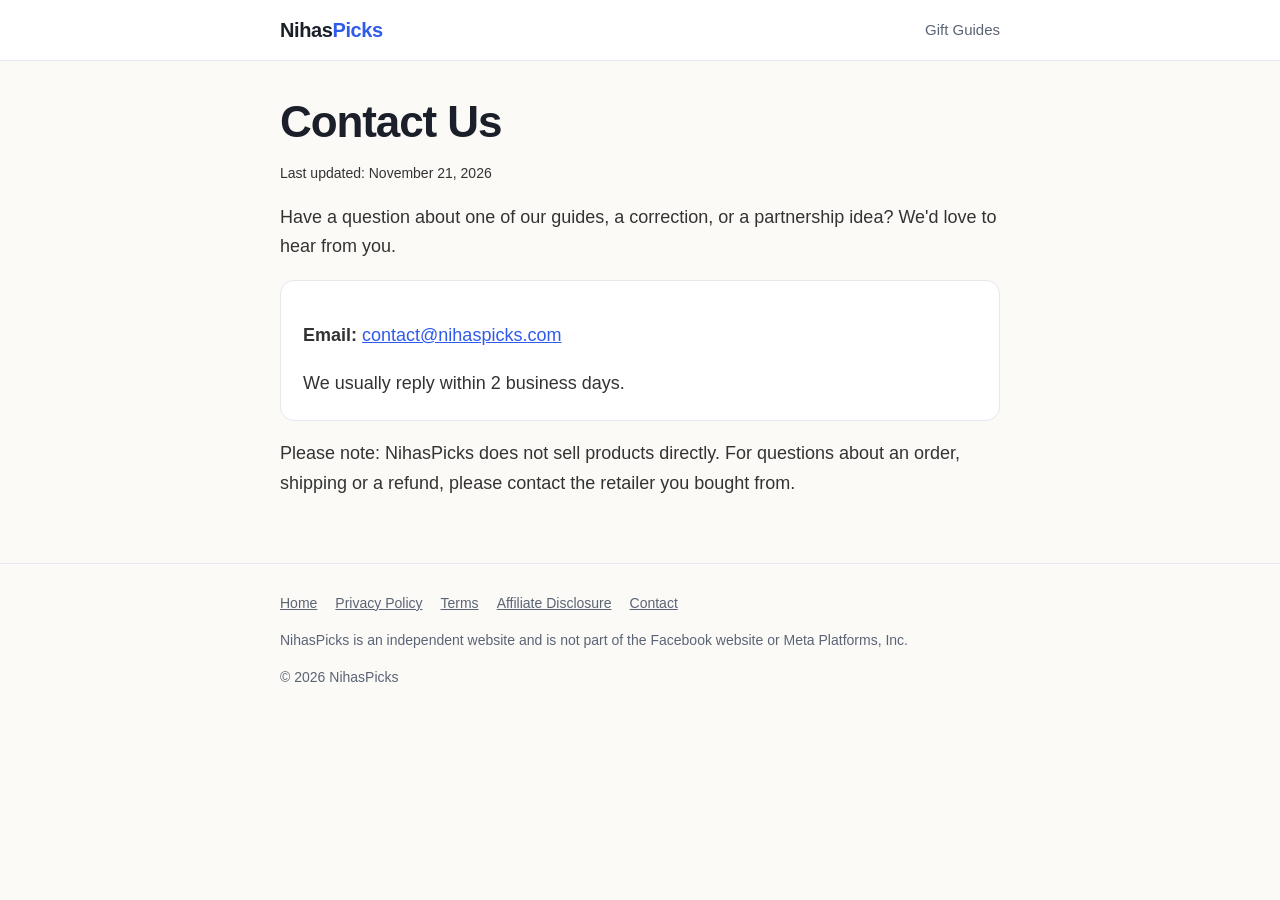
==== contact/index.html @ ed9e6d06 "Initial NihasPicks site: home, STEM gift lander, legal pages, Coolify Dockerfile Co-Authored-By: Cla" ====
<!doctype html>
<html lang="en">
<head>
<meta charset="utf-8">
<meta name="viewport" content="width=device-width,initial-scale=1">
<title>Contact Us | NihasPicks</title>
<meta name="robots" content="index,follow">
<link rel="canonical" href="https://nihaspicks.com/contact/">
<link rel="icon" href="/favicon.svg" type="image/svg+xml">
<link rel="stylesheet" href="/assets/style.css">
<script defer src="/assets/main.js"></script>
</head>
<body data-page="legal">
<header class="site-header"><div class="wrap">
  <a class="logo" href="/">Nihas<span>Picks</span></a>
  <nav><a href="/">Gift Guides</a></nav>
</div></header>
<main class="wrap legal">
<h1>Contact Us</h1>
<p class="meta">Last updated: November 21, 2026</p>
<p>Have a question about one of our guides, a correction, or a partnership idea? We'd love to hear from you.</p>
<div class="card">
<p><strong>Email:</strong> <a href="mailto:contact@nihaspicks.com">contact@nihaspicks.com</a></p>
<p style="margin-bottom:0">We usually reply within 2 business days.</p>
</div>
<p>Please note: NihasPicks does not sell products directly. For questions about an order, shipping or a refund, please contact the retailer you bought from.</p>
</main>
<footer class="site-footer"><div class="wrap">
  <nav><a href="/">Home</a><a href="/privacy/">Privacy Policy</a><a href="/terms/">Terms</a><a href="/disclosure/">Affiliate Disclosure</a><a href="/contact/">Contact</a></nav>
  <p>NihasPicks is an independent website and is not part of the Facebook website or Meta Platforms, Inc.</p>
  <p>© <span id="year">2026</span> NihasPicks</p>
</div></footer>
</body>
</html>
---- assets/style.css ----
:root{
  --ink:#1b1f2a;--muted:#5b6475;--line:#e6e8ee;--bg:#fbfaf7;--card:#ffffff;
  --brand:#2f5bea;--brand-ink:#1d3fb8;--accent:#ffb020;--good:#1f9d6b;
  --radius:14px;--max:760px;
  font-family:-apple-system,BlinkMacSystemFont,"Segoe UI",Roboto,"Helvetica Neue",Arial,sans-serif;
}
*{box-sizing:border-box}
html{-webkit-text-size-adjust:100%}
body{margin:0;background:var(--bg);color:var(--ink);font-size:18px;line-height:1.65}
a{color:var(--brand)}
img{max-width:100%;display:block}
.wrap{max-width:var(--max);margin:0 auto;padding:0 20px}

/* header / footer */
.site-header{background:#fff;border-bottom:1px solid var(--line)}
.site-header .wrap{display:flex;align-items:center;justify-content:space-between;height:60px}
.logo{font-weight:800;font-size:20px;letter-spacing:-.02em;color:var(--ink);text-decoration:none}
.logo span{color:var(--brand)}
.site-header nav a{font-size:15px;color:var(--muted);text-decoration:none;margin-left:18px}
.site-footer{border-top:1px solid var(--line);margin-top:64px;padding:28px 0 40px;font-size:14px;color:var(--muted)}
.site-footer nav{display:flex;flex-wrap:wrap;gap:6px 18px;margin-bottom:10px}
.site-footer a{color:var(--muted)}

/* disclosure bar */
.disclosure-bar{background:#f1f3f8;font-size:13px;color:var(--muted);padding:8px 0;text-align:center}

/* typography */
h1{font-size:clamp(30px,5.2vw,44px);line-height:1.15;letter-spacing:-.025em;margin:36px 0 14px}
h2{font-size:clamp(23px,3.6vw,30px);line-height:1.25;letter-spacing:-.015em;margin:48px 0 12px}
h3{font-size:20px;margin:0 0 6px}
.lede{font-size:20px;color:var(--muted);margin:0 0 22px}
.meta{font-size:14px;color:var(--muted);margin-bottom:8px}
.eyebrow{display:inline-block;font-size:13px;font-weight:700;letter-spacing:.06em;text-transform:uppercase;color:var(--brand);background:#e9efff;border-radius:999px;padding:4px 12px}

/* hero visual (pure CSS, no third-party images) */
.hero-visual{border-radius:var(--radius);background:linear-gradient(135deg,#1d3fb8 0%,#2f5bea 55%,#5a8bff 100%);color:#fff;padding:34px 28px;position:relative;overflow:hidden;margin:8px 0 26px}
.hero-visual .big{font-size:clamp(22px,4vw,30px);font-weight:800;line-height:1.2;max-width:22ch;position:relative;z-index:1}
.hero-visual .small{opacity:.9;margin-top:10px;position:relative;z-index:1}
.hero-visual .orbit{position:absolute;right:-60px;top:-60px;width:260px;height:260px;border:2px dashed rgba(255,255,255,.35);border-radius:50%}
.hero-visual .orbit::after{content:"";position:absolute;width:22px;height:22px;background:var(--accent);border-radius:50%;top:30px;left:40px;box-shadow:0 0 0 6px rgba(255,176,32,.25)}
.hero-visual .orbit2{position:absolute;right:30px;bottom:-90px;width:180px;height:180px;border:2px solid rgba(255,255,255,.18);border-radius:50%}

/* cards / lists */
.card{background:var(--card);border:1px solid var(--line);border-radius:var(--radius);padding:22px}
.grid{display:grid;gap:14px}
@media(min-width:640px){.grid.two{grid-template-columns:1fr 1fr}}
.check{list-style:none;padding:0;margin:0}
.check li{position:relative;padding-left:32px;margin:10px 0}
.check li::before{content:"";position:absolute;left:0;top:7px;width:20px;height:20px;border-radius:50%;background:var(--good) url("data:image/svg+xml,%3Csvg xmlns='http://www.w3.org/2000/svg' viewBox='0 0 20 20'%3E%3Cpath d='M5 10.5l3 3 7-7' stroke='white' stroke-width='2.4' fill='none' stroke-linecap='round' stroke-linejoin='round'/%3E%3C/svg%3E") center/14px no-repeat}
.steps{counter-reset:s;list-style:none;padding:0;margin:0}
.steps li{counter-increment:s;position:relative;padding-left:48px;margin:16px 0}
.steps li::before{content:counter(s);position:absolute;left:0;top:0;width:34px;height:34px;border-radius:50%;background:var(--ink);color:#fff;font-weight:700;display:flex;align-items:center;justify-content:center;font-size:16px}

/* coupon */
.coupon{display:flex;flex-wrap:wrap;align-items:center;gap:14px;border:2px dashed var(--accent);background:#fff8ea;border-radius:var(--radius);padding:18px 20px;margin:22px 0}
.coupon .code{font-family:ui-monospace,SFMono-Regular,Menlo,monospace;font-size:24px;font-weight:800;letter-spacing:.08em;background:#fff;border:1px solid #f0d9a6;border-radius:10px;padding:6px 14px}
.coupon .txt{flex:1;min-width:200px;font-size:16px}
.copy-btn{border:0;background:var(--ink);color:#fff;border-radius:10px;padding:10px 14px;font-size:15px;cursor:pointer}

/* CTA */
.cta{display:block;text-align:center;background:var(--accent);color:#1b1f2a;font-weight:800;font-size:20px;text-decoration:none;border-radius:12px;padding:18px 22px;margin:26px 0 8px;box-shadow:0 6px 0 #d48d07;transition:transform .08s}
.cta:active{transform:translateY(3px);box-shadow:0 3px 0 #d48d07}
.cta-note{text-align:center;font-size:14px;color:var(--muted);margin:0 0 10px}

/* FAQ */
details{border-bottom:1px solid var(--line);padding:14px 0}
summary{font-weight:700;cursor:pointer;list-style:none}
summary::-webkit-details-marker{display:none}
summary::after{content:"+";float:right;color:var(--muted);font-weight:400}
details[open] summary::after{content:"–"}
details p{margin:10px 0 0;color:var(--muted)}

/* sticky mobile CTA */
.sticky-cta{position:fixed;left:0;right:0;bottom:0;background:#fff;border-top:1px solid var(--line);padding:10px 16px;display:none;z-index:20}
.sticky-cta a{display:block;text-align:center;background:var(--accent);color:#1b1f2a;font-weight:800;text-decoration:none;border-radius:10px;padding:13px}
@media(max-width:720px){.sticky-cta.show{display:block}body.has-sticky{padding-bottom:76px}}

/* legal pages */
.legal h2{font-size:22px;margin-top:32px}
.legal p,.legal li{color:#333}

/* consent */
.consent{position:fixed;left:16px;right:16px;bottom:16px;max-width:560px;margin:0 auto;background:#fff;border:1px solid var(--line);border-radius:var(--radius);box-shadow:0 10px 30px rgba(0,0,0,.12);padding:16px 18px;font-size:15px;z-index:30;display:none}
.consent.show{display:block}
.consent .row{display:flex;gap:10px;margin-top:10px}
.consent button{flex:1;border-radius:10px;padding:10px;font-size:15px;cursor:pointer;border:1px solid var(--line);background:#fff}
.consent button.primary{background:var(--ink);color:#fff;border-color:var(--ink)}

/* home */
.pick{display:flex;gap:16px;align-items:flex-start}
.pick .badge{flex:0 0 auto;width:54px;height:54px;border-radius:12px;background:#e9efff;color:var(--brand);font-weight:800;display:flex;align-items:center;justify-content:center;font-size:22px}
.pick a.more{font-weight:700;text-decoration:none}
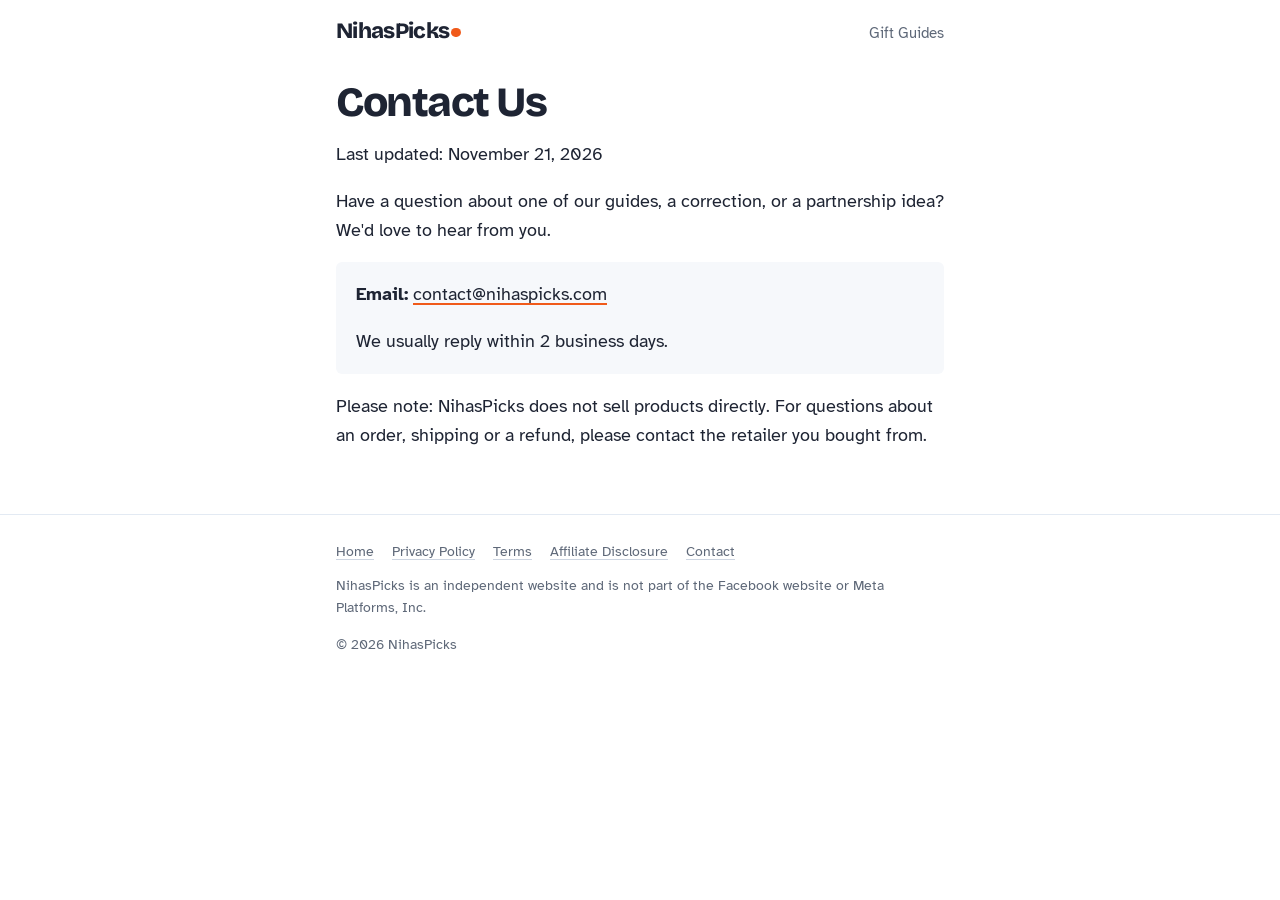
==== commit 4d910323: "Redesign: lab-notebook look, self-hosted fonts, hand-drawn hero sketch Co-Authored-By: Claude Opus 5" ====
--- a/contact/index.html
+++ b/contact/index.html
@@ -12,7 +12,7 @@
 </head>
 <body data-page="legal">
 <header class="site-header"><div class="wrap">
-  <a class="logo" href="/">Nihas<span>Picks</span></a>
+  <a class="logo" href="/">NihasPicks<i></i></a>
   <nav><a href="/">Gift Guides</a></nav>
 </div></header>
 <main class="wrap legal">
--- a/assets/style.css
+++ b/assets/style.css
@@ -1,92 +1,135 @@
+/* NihasPicks — "lab notebook" system
+   ink #1E2433 · pencil #5E6878 · paper #FFFFFF · grid #E3EAF3 · orange #F05A1A · highlighter #FFF1A8 */
+
+@font-face{font-family:"Bricolage";src:url(/assets/fonts/bricolage-grotesque-latin-800-normal.woff2) format("woff2");font-weight:800;font-display:swap}
+@font-face{font-family:"Bricolage";src:url(/assets/fonts/bricolage-grotesque-latin-700-normal.woff2) format("woff2");font-weight:700;font-display:swap}
+@font-face{font-family:"Atkinson";src:url(/assets/fonts/atkinson-hyperlegible-latin-400-normal.woff2) format("woff2");font-weight:400;font-display:swap}
+@font-face{font-family:"Atkinson";src:url(/assets/fonts/atkinson-hyperlegible-latin-400-italic.woff2) format("woff2");font-weight:400;font-style:italic;font-display:swap}
+@font-face{font-family:"Atkinson";src:url(/assets/fonts/atkinson-hyperlegible-latin-700-normal.woff2) format("woff2");font-weight:700;font-display:swap}
+@font-face{font-family:"Caveat";src:url(/assets/fonts/caveat-latin-600-normal.woff2) format("woff2");font-weight:600;font-display:swap}
+
 :root{
-  --ink:#1b1f2a;--muted:#5b6475;--line:#e6e8ee;--bg:#fbfaf7;--card:#ffffff;
-  --brand:#2f5bea;--brand-ink:#1d3fb8;--accent:#ffb020;--good:#1f9d6b;
-  --radius:14px;--max:760px;
-  font-family:-apple-system,BlinkMacSystemFont,"Segoe UI",Roboto,"Helvetica Neue",Arial,sans-serif;
+  --ink:#1E2433;--pencil:#5E6878;--paper:#FFFFFF;--grid:#E3EAF3;--orange:#F05A1A;--orange-dark:#C7440C;--hi:#FFF1A8;--wash:#F6F8FB;
+  --display:"Bricolage",ui-sans-serif,system-ui,sans-serif;
+  --body:"Atkinson",ui-sans-serif,system-ui,-apple-system,"Segoe UI",sans-serif;
+  --hand:"Caveat","Comic Sans MS",cursive;
+  --measure:38rem;
 }
 *{box-sizing:border-box}
 html{-webkit-text-size-adjust:100%}
-body{margin:0;background:var(--bg);color:var(--ink);font-size:18px;line-height:1.65}
-a{color:var(--brand)}
-img{max-width:100%;display:block}
-.wrap{max-width:var(--max);margin:0 auto;padding:0 20px}
+body{margin:0;background:var(--paper);color:var(--ink);font:400 1.125rem/1.6 var(--body)}
+a{color:var(--ink);text-decoration-color:var(--orange);text-decoration-thickness:2px;text-underline-offset:3px}
+a:hover{color:var(--orange-dark)}
+:focus-visible{outline:3px solid var(--orange);outline-offset:3px;border-radius:4px}
+img,svg{max-width:100%;display:block}
+.wrap{max-width:calc(var(--measure) + 40px);margin:0 auto;padding:0 20px}
 
-/* header / footer */
-.site-header{background:#fff;border-bottom:1px solid var(--line)}
-.site-header .wrap{display:flex;align-items:center;justify-content:space-between;height:60px}
-.logo{font-weight:800;font-size:20px;letter-spacing:-.02em;color:var(--ink);text-decoration:none}
-.logo span{color:var(--brand)}
-.site-header nav a{font-size:15px;color:var(--muted);text-decoration:none;margin-left:18px}
-.site-footer{border-top:1px solid var(--line);margin-top:64px;padding:28px 0 40px;font-size:14px;color:var(--muted)}
-.site-footer nav{display:flex;flex-wrap:wrap;gap:6px 18px;margin-bottom:10px}
-.site-footer a{color:var(--muted)}
+/* disclosure + header */
+.disclosure-bar{font-size:.8125rem;color:var(--pencil);text-align:center;padding:7px 16px;background:var(--wash)}
+.disclosure-bar a{color:var(--pencil)}
+.site-header .wrap{display:flex;align-items:baseline;justify-content:space-between;padding-top:18px;padding-bottom:6px}
+.logo{font:800 1.375rem/1 var(--display);letter-spacing:-.03em;text-decoration:none;color:var(--ink)}
+.logo i{font-style:normal;display:inline-block;width:.42em;height:.42em;border-radius:50%;background:var(--orange);margin-left:2px;transform:translateY(-.05em)}
+.site-header nav a{font-size:.9375rem;color:var(--pencil);text-decoration:none}
 
-/* disclosure bar */
-.disclosure-bar{background:#f1f3f8;font-size:13px;color:var(--muted);padding:8px 0;text-align:center}
+/* type scale (1.25) */
+h1{font:800 clamp(2.1rem,7.4vw,3.25rem)/1.04 var(--display);letter-spacing:-.035em;margin:28px 0 16px;text-wrap:balance}
+h2{font:700 clamp(1.5rem,4.6vw,1.95rem)/1.15 var(--display);letter-spacing:-.02em;margin:56px 0 14px;text-wrap:balance}
+h3{font:700 1.15rem/1.3 var(--display);margin:0 0 4px}
+p{margin:0 0 1em}
+.lede{font-size:1.25rem;line-height:1.5;color:#3B4354;margin-bottom:26px}
+.byline{font-size:.875rem;color:var(--pencil);margin:0}
 
-/* typography */
-h1{font-size:clamp(30px,5.2vw,44px);line-height:1.15;letter-spacing:-.025em;margin:36px 0 14px}
-h2{font-size:clamp(23px,3.6vw,30px);line-height:1.25;letter-spacing:-.015em;margin:48px 0 12px}
-h3{font-size:20px;margin:0 0 6px}
-.lede{font-size:20px;color:var(--muted);margin:0 0 22px}
-.meta{font-size:14px;color:var(--muted);margin-bottom:8px}
-.eyebrow{display:inline-block;font-size:13px;font-weight:700;letter-spacing:.06em;text-transform:uppercase;color:var(--brand);background:#e9efff;border-radius:999px;padding:4px 12px}
-
-/* hero visual (pure CSS, no third-party images) */
-.hero-visual{border-radius:var(--radius);background:linear-gradient(135deg,#1d3fb8 0%,#2f5bea 55%,#5a8bff 100%);color:#fff;padding:34px 28px;position:relative;overflow:hidden;margin:8px 0 26px}
-.hero-visual .big{font-size:clamp(22px,4vw,30px);font-weight:800;line-height:1.2;max-width:22ch;position:relative;z-index:1}
-.hero-visual .small{opacity:.9;margin-top:10px;position:relative;z-index:1}
-.hero-visual .orbit{position:absolute;right:-60px;top:-60px;width:260px;height:260px;border:2px dashed rgba(255,255,255,.35);border-radius:50%}
-.hero-visual .orbit::after{content:"";position:absolute;width:22px;height:22px;background:var(--accent);border-radius:50%;top:30px;left:40px;box-shadow:0 0 0 6px rgba(255,176,32,.25)}
-.hero-visual .orbit2{position:absolute;right:30px;bottom:-90px;width:180px;height:180px;border:2px solid rgba(255,255,255,.18);border-radius:50%}
-
-/* cards / lists */
-.card{background:var(--card);border:1px solid var(--line);border-radius:var(--radius);padding:22px}
-.grid{display:grid;gap:14px}
-@media(min-width:640px){.grid.two{grid-template-columns:1fr 1fr}}
-.check{list-style:none;padding:0;margin:0}
-.check li{position:relative;padding-left:32px;margin:10px 0}
-.check li::before{content:"";position:absolute;left:0;top:7px;width:20px;height:20px;border-radius:50%;background:var(--good) url("data:image/svg+xml,%3Csvg xmlns='http://www.w3.org/2000/svg' viewBox='0 0 20 20'%3E%3Cpath d='M5 10.5l3 3 7-7' stroke='white' stroke-width='2.4' fill='none' stroke-linecap='round' stroke-linejoin='round'/%3E%3C/svg%3E") center/14px no-repeat}
-.steps{counter-reset:s;list-style:none;padding:0;margin:0}
-.steps li{counter-increment:s;position:relative;padding-left:48px;margin:16px 0}
-.steps li::before{content:counter(s);position:absolute;left:0;top:0;width:34px;height:34px;border-radius:50%;background:var(--ink);color:#fff;font-weight:700;display:flex;align-items:center;justify-content:center;font-size:16px}
-
-/* coupon */
-.coupon{display:flex;flex-wrap:wrap;align-items:center;gap:14px;border:2px dashed var(--accent);background:#fff8ea;border-radius:var(--radius);padding:18px 20px;margin:22px 0}
-.coupon .code{font-family:ui-monospace,SFMono-Regular,Menlo,monospace;font-size:24px;font-weight:800;letter-spacing:.08em;background:#fff;border:1px solid #f0d9a6;border-radius:10px;padding:6px 14px}
-.coupon .txt{flex:1;min-width:200px;font-size:16px}
-.copy-btn{border:0;background:var(--ink);color:#fff;border-radius:10px;padding:10px 14px;font-size:15px;cursor:pointer}
+/* hero notebook figure — the one bold element */
+.notebook{position:relative;margin:8px -20px 6px;padding:26px 14px 14px;
+  background-color:#fff;
+  background-image:linear-gradient(var(--grid) 1px,transparent 1px),linear-gradient(90deg,var(--grid) 1px,transparent 1px);
+  background-size:22px 22px;background-position:-1px -1px;border-block:1px solid var(--grid)}
+@media(min-width:620px){.notebook{margin-inline:0;border:1px solid var(--grid);border-radius:6px}}
+.notebook .tape{position:absolute;top:-11px;left:50%;width:110px;height:24px;margin-left:-55px;background:rgba(255,241,168,.85);transform:rotate(-2deg);box-shadow:0 1px 0 rgba(0,0,0,.04)}
+.notebook figcaption{font:600 1.05rem/1.2 var(--hand);color:var(--pencil);text-align:right;margin-top:4px;padding-right:6px}
+.sketch text{font-family:var(--hand);font-weight:600}
+@media (prefers-reduced-motion:no-preference){
+  .sketch .spin{transform-box:fill-box;transform-origin:center;animation:wobble 5s ease-in-out 1}
+  @keyframes wobble{0%{transform:rotate(0)}30%{transform:rotate(-9deg)}60%{transform:rotate(5deg)}100%{transform:rotate(0)}}
+}
 
 /* CTA */
-.cta{display:block;text-align:center;background:var(--accent);color:#1b1f2a;font-weight:800;font-size:20px;text-decoration:none;border-radius:12px;padding:18px 22px;margin:26px 0 8px;box-shadow:0 6px 0 #d48d07;transition:transform .08s}
-.cta:active{transform:translateY(3px);box-shadow:0 3px 0 #d48d07}
-.cta-note{text-align:center;font-size:14px;color:var(--muted);margin:0 0 10px}
+.cta{display:block;width:100%;text-align:center;background:var(--orange);color:#fff;font:700 1.2rem/1.2 var(--display);letter-spacing:-.01em;text-decoration:none;border-radius:999px;padding:18px 24px;margin:24px 0 8px;box-shadow:0 4px 0 var(--orange-dark)}
+.cta:hover{color:#fff;background:#E2500F}
+.cta:active{transform:translateY(2px);box-shadow:0 2px 0 var(--orange-dark)}
+.cta-note{font-size:.875rem;color:var(--pencil);text-align:center;margin:0}
+
+/* contents list with sketch icons */
+.contents{list-style:none;margin:0;padding:0}
+.contents li{display:grid;grid-template-columns:56px 1fr;gap:14px;align-items:start;padding:14px 0;border-top:1px dashed #CDD5E1}
+.contents li:last-child{border-bottom:1px dashed #CDD5E1}
+.contents svg{width:56px;height:56px}
+.contents p{margin:0;color:#3B4354}
+
+/* who it suits */
+.suits{display:grid;gap:4px 28px;margin:0}
+@media(min-width:620px){.suits{grid-template-columns:1fr 1fr}}
+.suits div{padding:10px 0}
+.suits dt{font:700 1.1rem/1.3 var(--display)}
+.suits dd{margin:2px 0 0;color:#3B4354}
+
+/* reasons — plain prose bullets */
+.reasons{padding-left:1.1em;margin:0}
+.reasons li{margin:.55em 0;padding-left:.2em}
+.reasons li::marker{color:var(--orange)}
+
+/* steps (a real sequence) */
+.steps{list-style:none;counter-reset:s;padding:0;margin:0}
+.steps li{counter-increment:s;display:grid;grid-template-columns:42px 1fr;gap:12px;margin:14px 0}
+.steps li::before{content:counter(s);font:600 2rem/1 var(--hand);color:var(--orange);text-align:center;border:2px solid var(--orange);border-radius:50%;width:40px;height:40px;display:flex;align-items:center;justify-content:center;padding-bottom:3px}
+
+/* coupon sticky note */
+.note{position:relative;background:var(--hi);padding:22px 22px 18px;margin:30px 4px 10px;transform:rotate(-.6deg);box-shadow:0 10px 18px -12px rgba(30,36,51,.35)}
+.note .hand{font:600 1.35rem/1.1 var(--hand);color:var(--orange-dark);margin:0 0 6px}
+.note .row{display:flex;flex-wrap:wrap;align-items:center;gap:10px 14px}
+.note .code{font:800 2rem/1 var(--display);letter-spacing:.04em;border:2px dashed var(--ink);padding:6px 14px;background:rgba(255,255,255,.55)}
+.note p{margin:10px 0 0;font-size:1rem}
+.copy-btn{font:700 .95rem/1 var(--body);background:var(--ink);color:#fff;border:0;border-radius:999px;padding:12px 16px;cursor:pointer}
+.small{font-size:.9375rem;color:var(--pencil)}
 
 /* FAQ */
-details{border-bottom:1px solid var(--line);padding:14px 0}
-summary{font-weight:700;cursor:pointer;list-style:none}
-summary::-webkit-details-marker{display:none}
-summary::after{content:"+";float:right;color:var(--muted);font-weight:400}
-details[open] summary::after{content:"–"}
-details p{margin:10px 0 0;color:var(--muted)}
+.faq details{border-top:1px solid var(--grid);padding:14px 0}
+.faq details:last-child{border-bottom:1px solid var(--grid)}
+.faq summary{font:700 1.05rem/1.35 var(--display);cursor:pointer;list-style:none;display:flex;justify-content:space-between;gap:12px}
+.faq summary::-webkit-details-marker{display:none}
+.faq summary::after{content:"+";font:600 1.6rem/.8 var(--hand);color:var(--orange);align-self:center}
+.faq details[open] summary::after{content:"−"}
+.faq details p{margin:8px 0 0;color:#3B4354}
+
+/* closing block */
+.closing{margin-top:56px;padding:28px 20px 24px;background:var(--wash);border-radius:6px}
+.closing h2{margin-top:0}
 
 /* sticky mobile CTA */
-.sticky-cta{position:fixed;left:0;right:0;bottom:0;background:#fff;border-top:1px solid var(--line);padding:10px 16px;display:none;z-index:20}
-.sticky-cta a{display:block;text-align:center;background:var(--accent);color:#1b1f2a;font-weight:800;text-decoration:none;border-radius:10px;padding:13px}
-@media(max-width:720px){.sticky-cta.show{display:block}body.has-sticky{padding-bottom:76px}}
+.sticky-cta{position:fixed;left:0;right:0;bottom:0;padding:10px 14px calc(10px + env(safe-area-inset-bottom));background:rgba(255,255,255,.96);border-top:1px solid var(--grid);display:none;z-index:20}
+.sticky-cta a{display:block;text-align:center;background:var(--orange);color:#fff;font:700 1.05rem/1 var(--display);text-decoration:none;border-radius:999px;padding:15px}
+@media(max-width:720px){.sticky-cta.show{display:block}body.has-sticky{padding-bottom:80px}}
 
-/* legal pages */
-.legal h2{font-size:22px;margin-top:32px}
-.legal p,.legal li{color:#333}
+/* footer */
+.site-footer{margin-top:64px;padding:26px 0 40px;border-top:1px solid var(--grid);font-size:.875rem;color:var(--pencil)}
+.site-footer nav{display:flex;flex-wrap:wrap;gap:6px 18px;margin-bottom:12px}
+.site-footer a{color:var(--pencil);text-decoration-color:#CDD5E1;text-decoration-thickness:1px}
+
+/* home */
+.pick{display:grid;grid-template-columns:72px 1fr;gap:16px;align-items:start;padding:18px 0;border-top:1px dashed #CDD5E1;border-bottom:1px dashed #CDD5E1}
+.pick h3{font-size:1.3rem}
+.pick p{color:#3B4354;margin:6px 0 10px}
+
+/* legal */
+.legal h1{font-size:clamp(1.9rem,6vw,2.6rem)}
+.legal h2{font-size:1.3rem;margin-top:36px}
+.legal li{margin:.4em 0}
+.card{background:var(--wash);border-radius:6px;padding:18px 20px;margin:18px 0}
 
 /* consent */
-.consent{position:fixed;left:16px;right:16px;bottom:16px;max-width:560px;margin:0 auto;background:#fff;border:1px solid var(--line);border-radius:var(--radius);box-shadow:0 10px 30px rgba(0,0,0,.12);padding:16px 18px;font-size:15px;z-index:30;display:none}
+.consent{position:fixed;left:12px;right:12px;bottom:12px;max-width:520px;margin:0 auto;background:#fff;border:1px solid var(--grid);border-radius:10px;box-shadow:0 14px 30px -12px rgba(30,36,51,.3);padding:16px 18px;font-size:.95rem;z-index:30;display:none}
 .consent.show{display:block}
-.consent .row{display:flex;gap:10px;margin-top:10px}
-.consent button{flex:1;border-radius:10px;padding:10px;font-size:15px;cursor:pointer;border:1px solid var(--line);background:#fff}
+.consent .row{display:flex;gap:10px;margin-top:12px}
+.consent button{flex:1;border-radius:999px;padding:11px;font:700 .95rem/1 var(--body);cursor:pointer;border:1px solid #CDD5E1;background:#fff;color:var(--ink)}
 .consent button.primary{background:var(--ink);color:#fff;border-color:var(--ink)}
-
-/* home */
-.pick{display:flex;gap:16px;align-items:flex-start}
-.pick .badge{flex:0 0 auto;width:54px;height:54px;border-radius:12px;background:#e9efff;color:var(--brand);font-weight:800;display:flex;align-items:center;justify-content:center;font-size:22px}
-.pick a.more{font-weight:700;text-decoration:none}
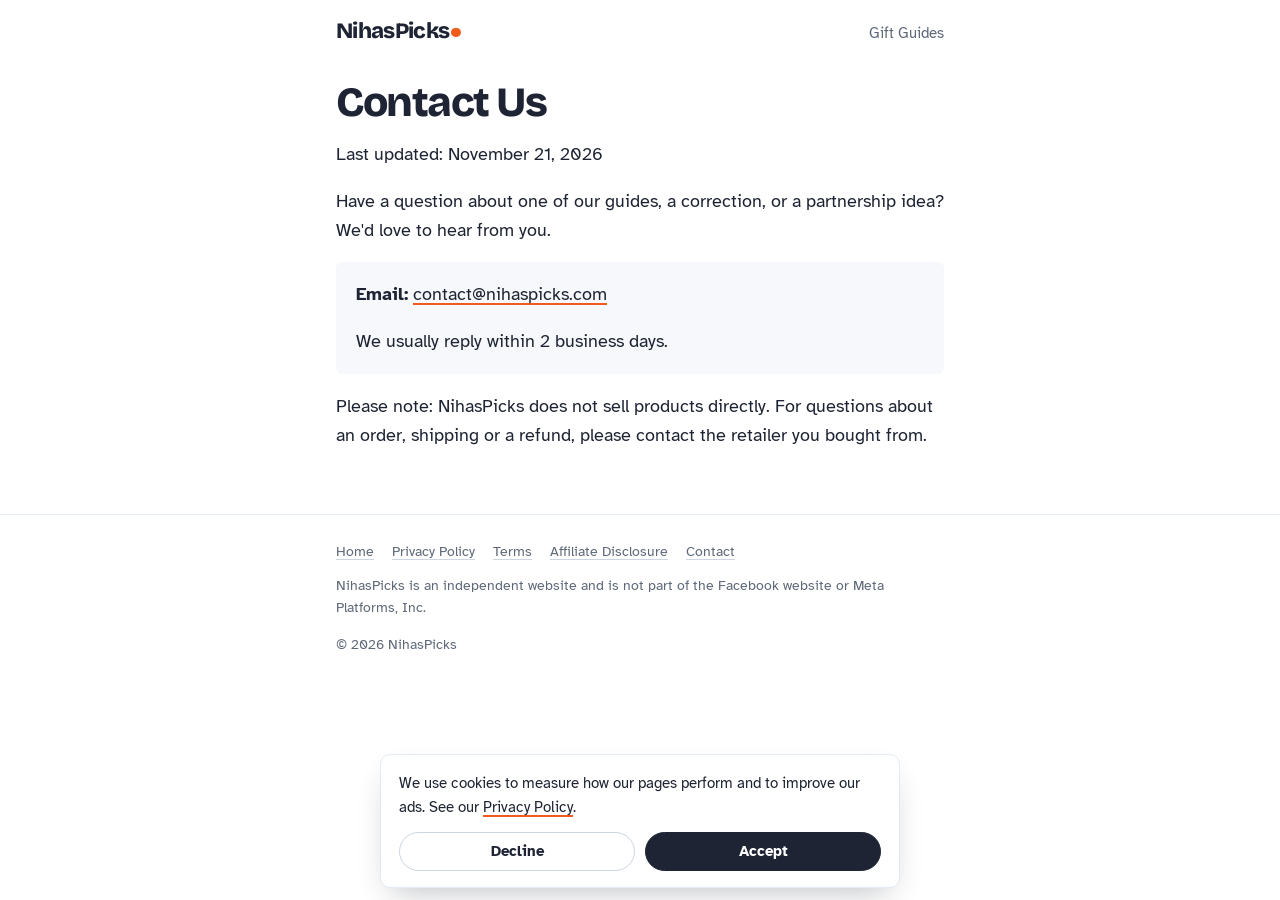
==== commit e8b59d1d: "Add Meta Pixel ID Co-Authored-By: Claude Opus 5.5 <noreply@anthropic.com> Claude-Session: https://cl" ====
--- a/contact/index.html
+++ b/contact/index.html
@@ -7,8 +7,8 @@
 <meta name="robots" content="index,follow">
 <link rel="canonical" href="https://nihaspicks.com/contact/">
 <link rel="icon" href="/favicon.svg" type="image/svg+xml">
-<link rel="stylesheet" href="/assets/style.css">
-<script defer src="/assets/main.js"></script>
+<link rel="stylesheet" href="/assets/style.css?v=1795292847">
+<script defer src="/assets/main.js?v=1795300921"></script>
 </head>
 <body data-page="legal">
 <header class="site-header"><div class="wrap">
